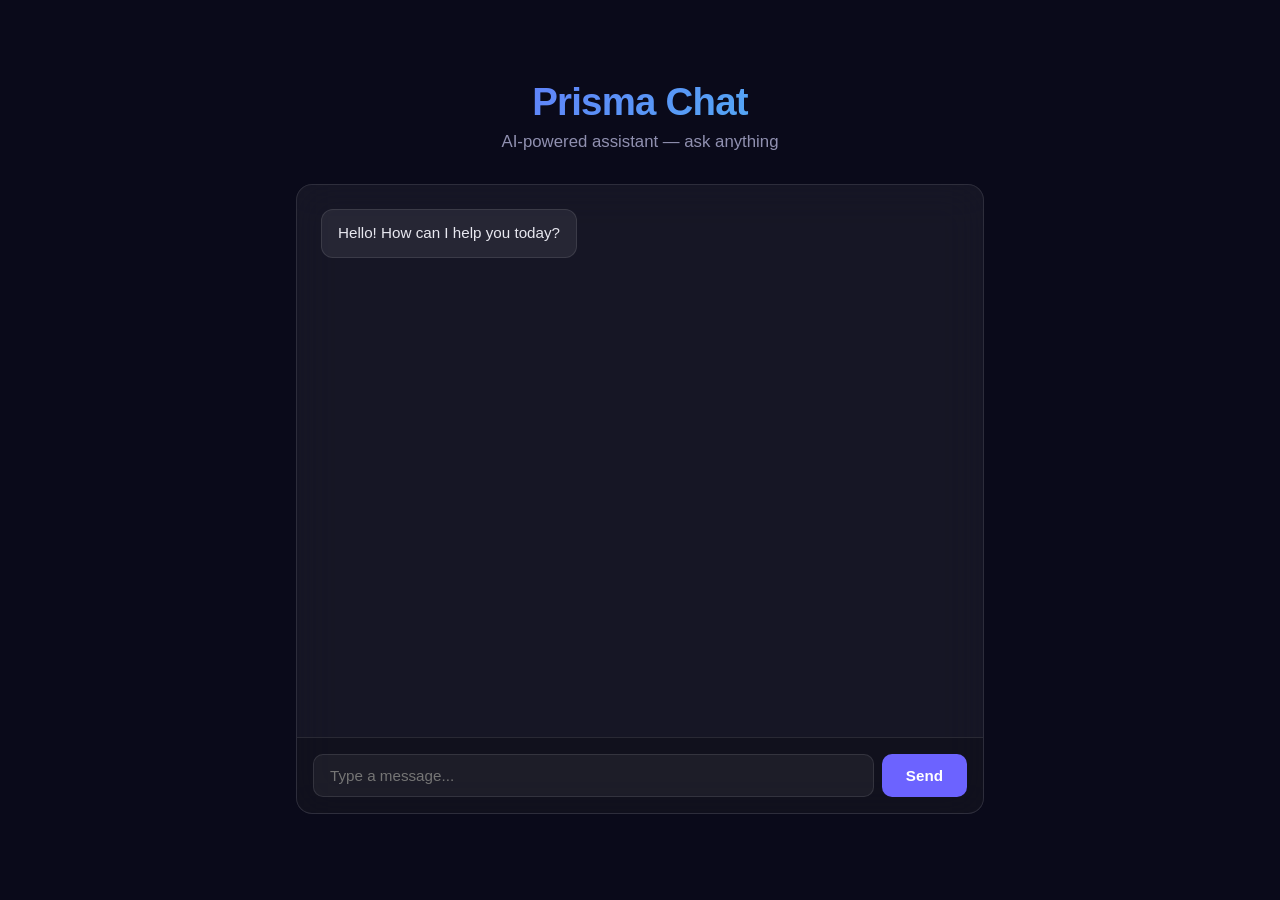
==== frontend/index.html @ 30937981 "Add production chat app for Prisma AIRS red teaming Flask backend proxying to Vertex AI TinyLlama en" ====
<!DOCTYPE html>
<html lang="en">
<head>
    <meta charset="UTF-8">
    <meta name="viewport" content="width=device-width, initial-scale=1.0">
    <title>Prisma Chat</title>
    <link rel="stylesheet" href="css/style.css">
</head>
<body>
    <div id="bg"></div>

    <main>
        <section class="hero">
            <h1>Prisma Chat</h1>
            <p class="tagline">AI-powered assistant &mdash; ask anything</p>
        </section>

        <section class="chat-container">
            <div class="chat-messages" id="chatMessages">
                <div class="message assistant">
                    <div class="bubble">Hello! How can I help you today?</div>
                </div>
            </div>
            <form class="chat-input" id="chatForm">
                <input type="text" id="chatInput" placeholder="Type a message..." autocomplete="off" required>
                <button type="submit" id="sendBtn">Send</button>
            </form>
        </section>
    </main>

    <script src="js/background.js"></script>
    <script src="js/chat.js"></script>
</body>
</html>
---- frontend/css/style.css ----
*, *::before, *::after {
    margin: 0;
    padding: 0;
    box-sizing: border-box;
}

:root {
    --bg-primary: #0a0a1a;
    --glass-bg: rgba(255, 255, 255, 0.05);
    --glass-border: rgba(255, 255, 255, 0.1);
    --text-primary: #e8e8f0;
    --text-secondary: #9090b0;
    --accent: #6c63ff;
    --user-bubble: rgba(108, 99, 255, 0.2);
    --assistant-bubble: rgba(255, 255, 255, 0.07);
}

body {
    font-family: -apple-system, BlinkMacSystemFont, "Segoe UI", Roboto, Helvetica, Arial, sans-serif;
    background: var(--bg-primary);
    color: var(--text-primary);
    min-height: 100vh;
    overflow-x: hidden;
}

#bg {
    position: fixed;
    inset: 0;
    z-index: 0;
    background: var(--bg-primary);
    transition: background 0.3s ease;
}

@media (hover: none) {
    #bg {
        animation: gradientShift 8s ease infinite alternate;
    }
    @keyframes gradientShift {
        0%   { background: radial-gradient(circle at 30% 40%, #1a1040, #0a0a1a 70%); }
        50%  { background: radial-gradient(circle at 70% 60%, #0d1a3a, #0a0a1a 70%); }
        100% { background: radial-gradient(circle at 50% 30%, #1a1040, #0a0a1a 70%); }
    }
}

main {
    position: relative;
    z-index: 1;
    max-width: 720px;
    margin: 0 auto;
    padding: 2rem 1rem;
    display: flex;
    flex-direction: column;
    min-height: 100vh;
}

.hero {
    text-align: center;
    padding: 3rem 0 2rem;
}

.hero h1 {
    font-size: 2.4rem;
    font-weight: 700;
    letter-spacing: -0.02em;
    background: linear-gradient(135deg, #6c63ff, #48c6ef);
    -webkit-background-clip: text;
    -webkit-text-fill-color: transparent;
    background-clip: text;
}

.tagline {
    color: var(--text-secondary);
    margin-top: 0.5rem;
    font-size: 1.05rem;
}

.chat-container {
    flex: 1;
    display: flex;
    flex-direction: column;
    background: var(--glass-bg);
    border: 1px solid var(--glass-border);
    border-radius: 16px;
    backdrop-filter: blur(20px);
    -webkit-backdrop-filter: blur(20px);
    overflow: hidden;
    min-height: 400px;
    max-height: 70vh;
}

.chat-messages {
    flex: 1;
    overflow-y: auto;
    padding: 1.5rem;
    display: flex;
    flex-direction: column;
    gap: 1rem;
}

.message {
    display: flex;
    max-width: 80%;
}

.message.user {
    align-self: flex-end;
}

.message.assistant {
    align-self: flex-start;
}

.bubble {
    padding: 0.75rem 1rem;
    border-radius: 12px;
    line-height: 1.5;
    font-size: 0.95rem;
    word-break: break-word;
}

.message.user .bubble {
    background: var(--user-bubble);
    border: 1px solid rgba(108, 99, 255, 0.3);
}

.message.assistant .bubble {
    background: var(--assistant-bubble);
    border: 1px solid var(--glass-border);
}

.chat-input {
    display: flex;
    gap: 0.5rem;
    padding: 1rem;
    border-top: 1px solid var(--glass-border);
    background: rgba(0, 0, 0, 0.2);
}

.chat-input input {
    flex: 1;
    padding: 0.75rem 1rem;
    border-radius: 10px;
    border: 1px solid var(--glass-border);
    background: rgba(255, 255, 255, 0.05);
    color: var(--text-primary);
    font-size: 0.95rem;
    outline: none;
    transition: border-color 0.2s;
}

.chat-input input:focus {
    border-color: var(--accent);
}

.chat-input button {
    padding: 0.75rem 1.5rem;
    border-radius: 10px;
    border: none;
    background: var(--accent);
    color: #fff;
    font-size: 0.95rem;
    font-weight: 600;
    cursor: pointer;
    transition: opacity 0.2s;
}

.chat-input button:hover {
    opacity: 0.85;
}

.chat-input button:disabled {
    opacity: 0.5;
    cursor: not-allowed;
}

.chat-messages::-webkit-scrollbar {
    width: 6px;
}

.chat-messages::-webkit-scrollbar-track {
    background: transparent;
}

.chat-messages::-webkit-scrollbar-thumb {
    background: rgba(255, 255, 255, 0.1);
    border-radius: 3px;
}

@media (max-width: 600px) {
    .hero h1 { font-size: 1.8rem; }
    .hero { padding: 2rem 0 1.5rem; }
    .message { max-width: 90%; }
    .chat-container { max-height: 65vh; }
}
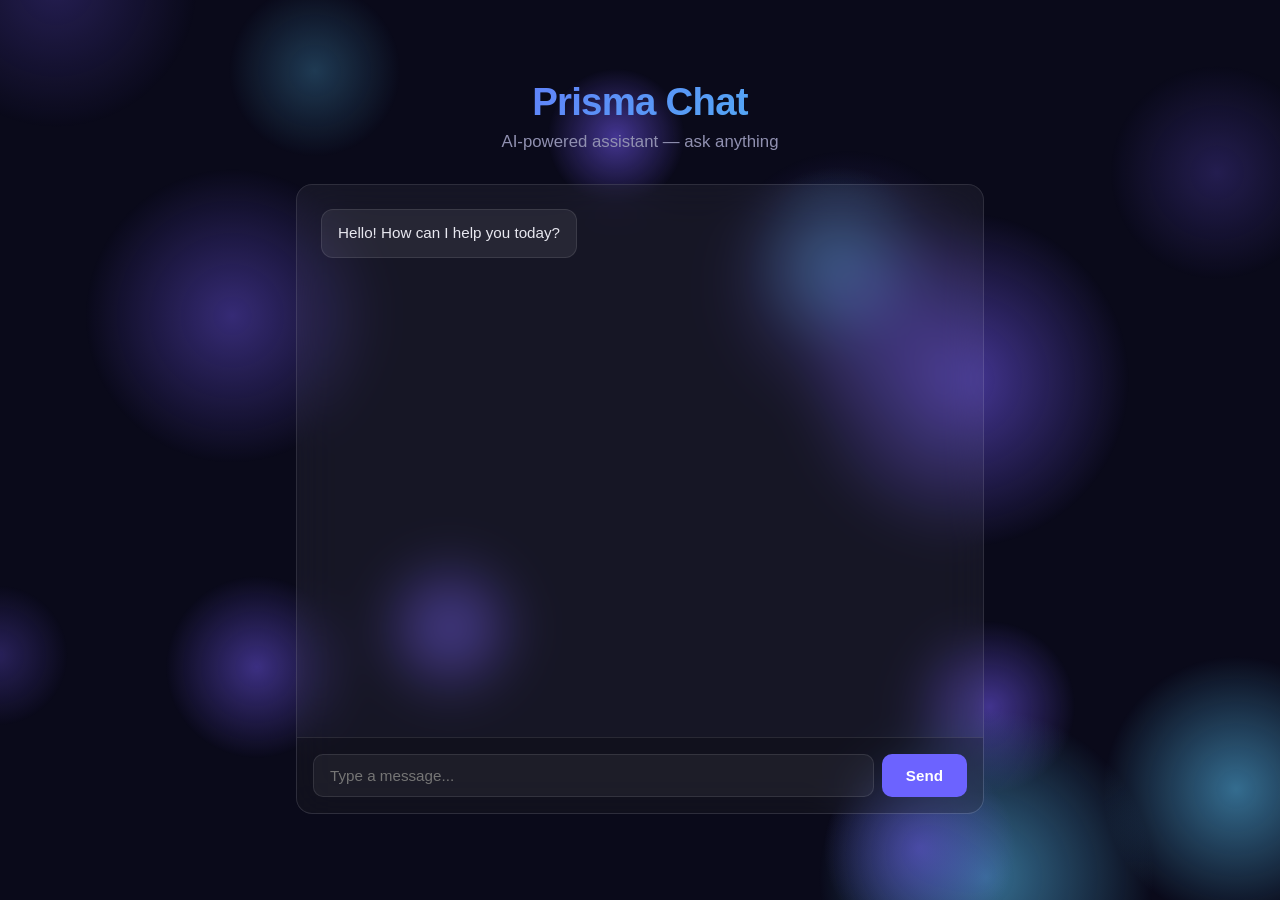
==== commit 54c2c817: "Add chat bubble favicon for browser tab Co-Authored-By: Claude Opus 4.6 <noreply@anthropic.com>" ====
--- a/frontend/index.html
+++ b/frontend/index.html
@@ -4,6 +4,7 @@
     <meta charset="UTF-8">
     <meta name="viewport" content="width=device-width, initial-scale=1.0">
     <title>Prisma Chat</title>
+    <link rel="icon" type="image/svg+xml" href="favicon.svg">
     <link rel="stylesheet" href="css/style.css">
 </head>
 <body>
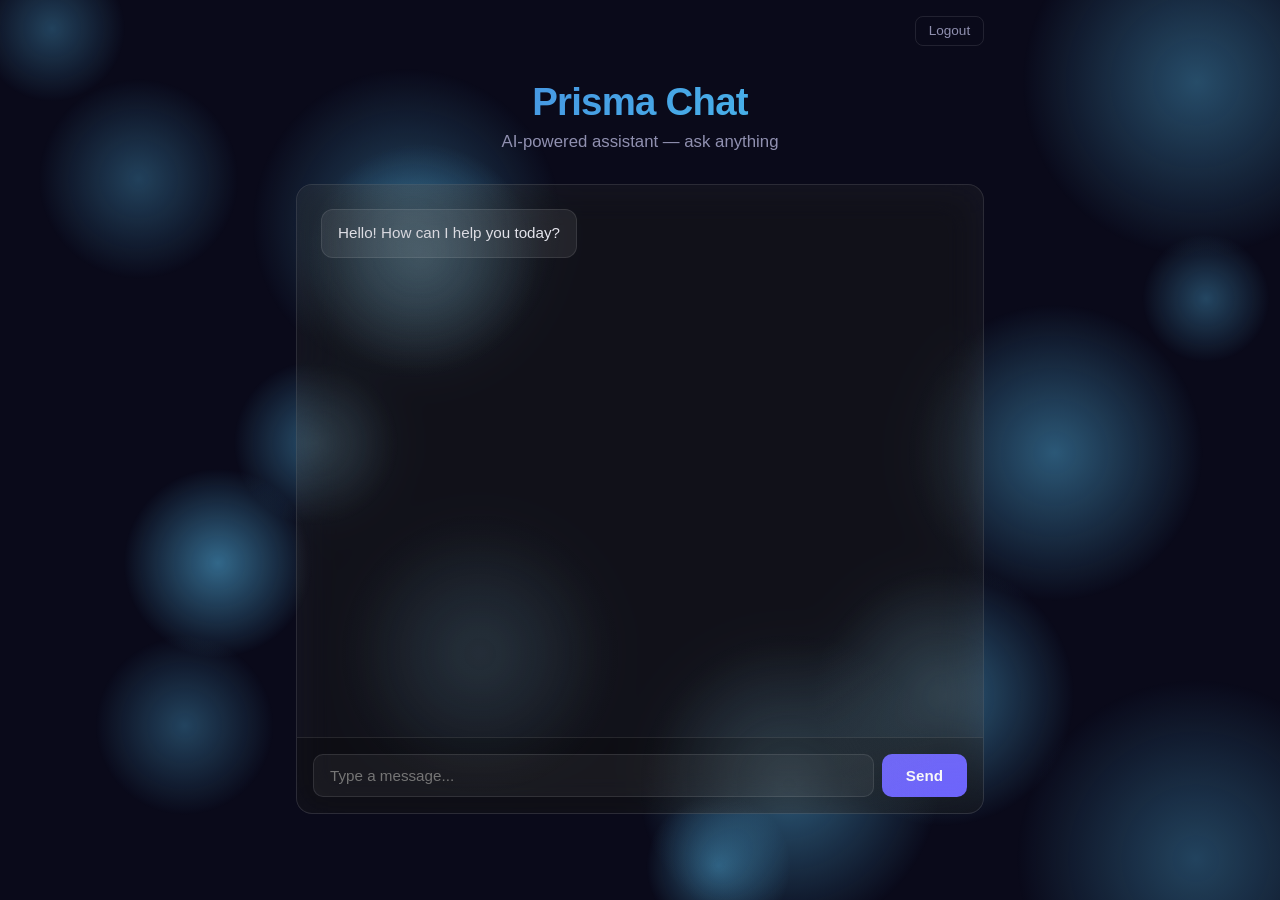
==== commit 5dec2af1: "Add OAuth 2.0 auth, TLS, login UI, and visual refinements - Add /oauth2/token endpoint (client_crede" ====
--- a/frontend/index.html
+++ b/frontend/index.html
@@ -14,6 +14,7 @@
         <section class="hero">
             <h1>Prisma Chat</h1>
             <p class="tagline">AI-powered assistant &mdash; ask anything</p>
+            <a href="/logout" class="logout-btn">Logout</a>
         </section>
 
         <section class="chat-container">
--- a/frontend/css/style.css
+++ b/frontend/css/style.css
@@ -11,7 +11,7 @@
     --text-primary: #e8e8f0;
     --text-secondary: #9090b0;
     --accent: #6c63ff;
-    --user-bubble: rgba(108, 99, 255, 0.2);
+    --user-bubble: rgba(70, 130, 220, 0.15);
     --assistant-bubble: rgba(255, 255, 255, 0.07);
 }
 
@@ -28,18 +28,6 @@
     inset: 0;
     z-index: 0;
     background: var(--bg-primary);
-    transition: background 0.3s ease;
-}
-
-@media (hover: none) {
-    #bg {
-        animation: gradientShift 8s ease infinite alternate;
-    }
-    @keyframes gradientShift {
-        0%   { background: radial-gradient(circle at 30% 40%, #1a1040, #0a0a1a 70%); }
-        50%  { background: radial-gradient(circle at 70% 60%, #0d1a3a, #0a0a1a 70%); }
-        100% { background: radial-gradient(circle at 50% 30%, #1a1040, #0a0a1a 70%); }
-    }
 }
 
 main {
@@ -62,7 +50,7 @@
     font-size: 2.4rem;
     font-weight: 700;
     letter-spacing: -0.02em;
-    background: linear-gradient(135deg, #6c63ff, #48c6ef);
+    background: linear-gradient(135deg, #4682dc, #48c6ef);
     -webkit-background-clip: text;
     -webkit-text-fill-color: transparent;
     background-clip: text;
@@ -74,6 +62,24 @@
     font-size: 1.05rem;
 }
 
+.logout-btn {
+    position: absolute;
+    top: 1rem;
+    right: 1rem;
+    color: var(--text-secondary);
+    text-decoration: none;
+    font-size: 0.85rem;
+    padding: 0.4rem 0.8rem;
+    border: 1px solid var(--glass-border);
+    border-radius: 8px;
+    transition: color 0.2s, border-color 0.2s;
+}
+
+.logout-btn:hover {
+    color: var(--text-primary);
+    border-color: var(--text-secondary);
+}
+
 .chat-container {
     flex: 1;
     display: flex;
@@ -81,8 +87,8 @@
     background: var(--glass-bg);
     border: 1px solid var(--glass-border);
     border-radius: 16px;
-    backdrop-filter: blur(20px);
-    -webkit-backdrop-filter: blur(20px);
+    backdrop-filter: blur(20px) brightness(0.5);
+    -webkit-backdrop-filter: blur(20px) brightness(0.5);
     overflow: hidden;
     min-height: 400px;
     max-height: 70vh;
@@ -120,7 +126,7 @@
 
 .message.user .bubble {
     background: var(--user-bubble);
-    border: 1px solid rgba(108, 99, 255, 0.3);
+    border: 1px solid rgba(70, 130, 220, 0.3);
 }
 
 .message.assistant .bubble {
@@ -149,7 +155,7 @@
 }
 
 .chat-input input:focus {
-    border-color: var(--accent);
+    border-color: rgba(70, 130, 220, 0.5);
 }
 
 .chat-input button {
